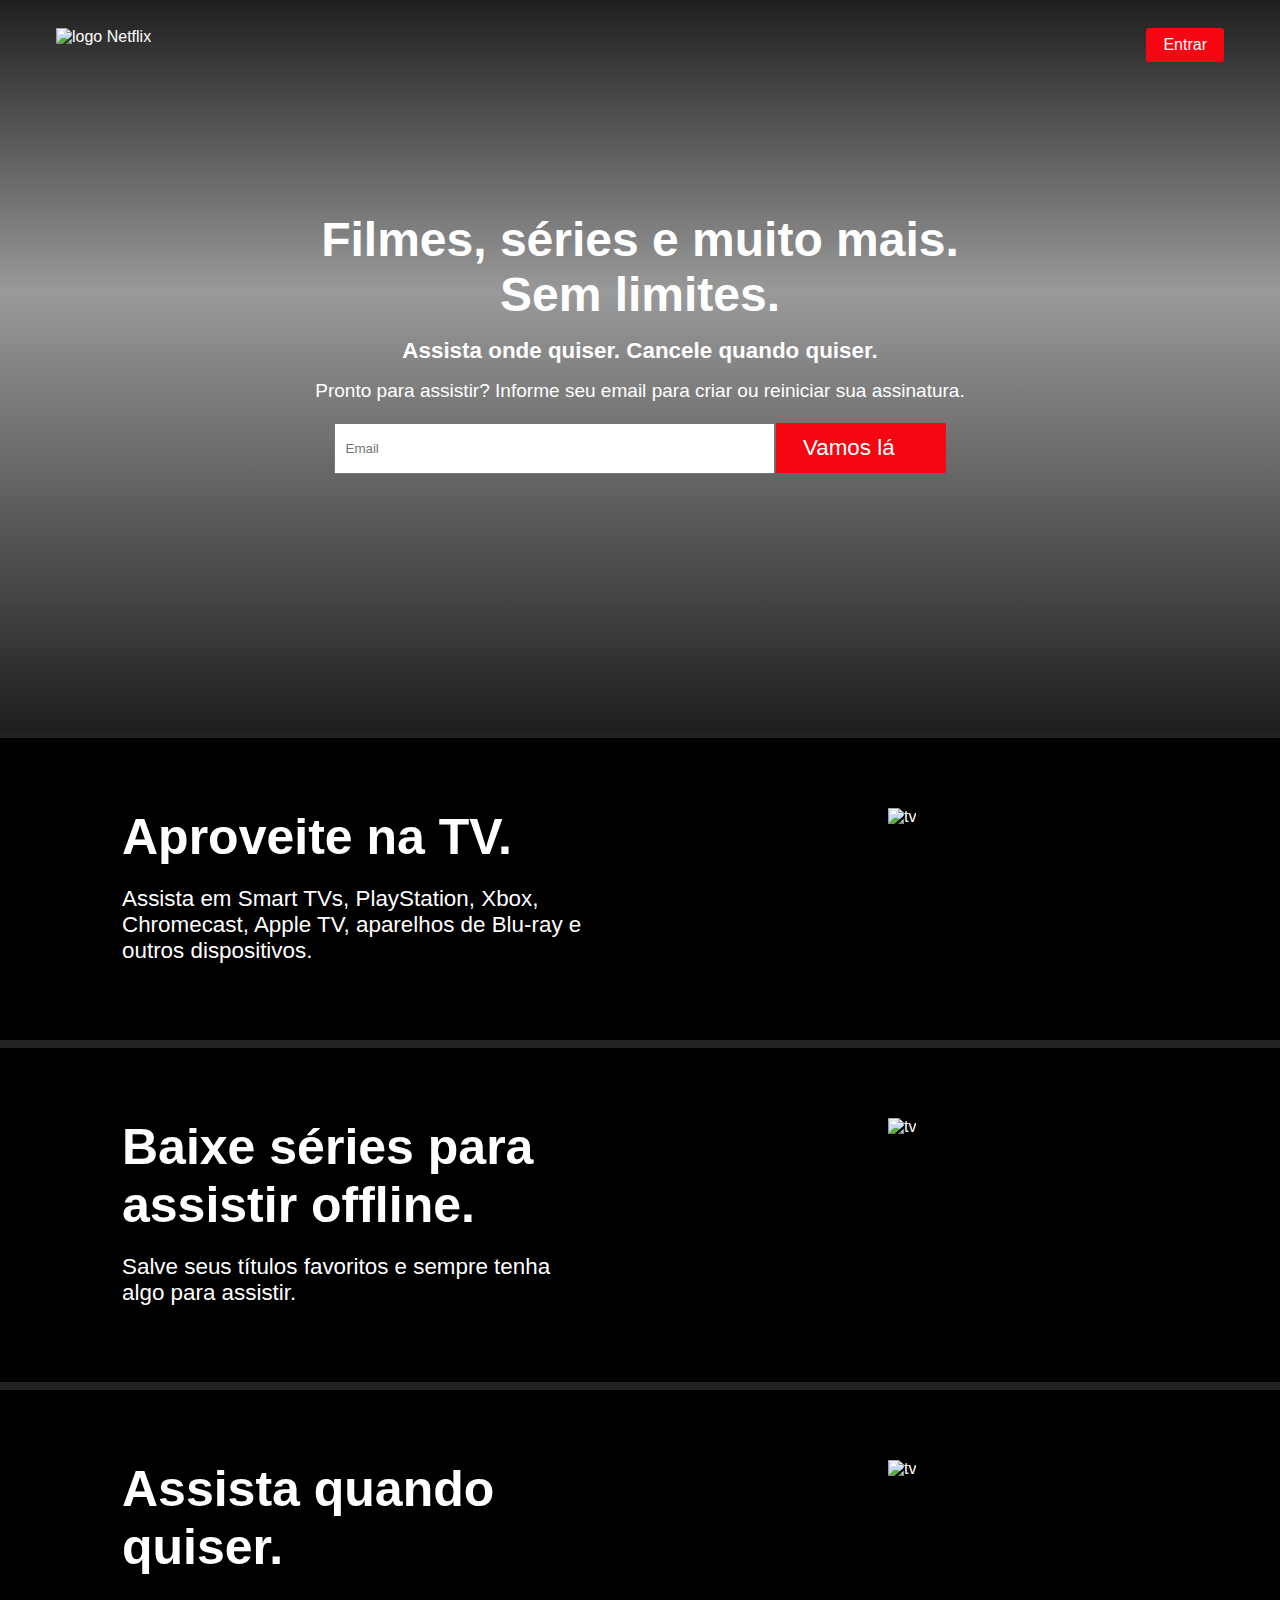
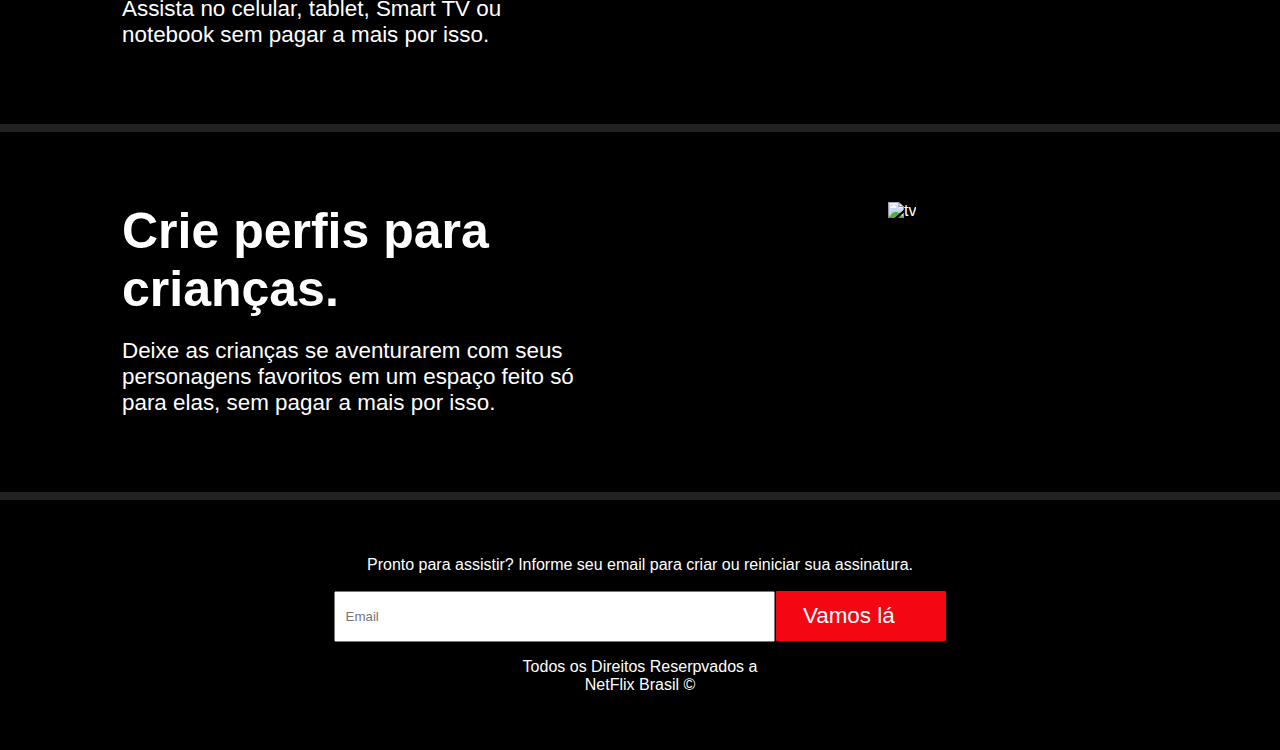
==== Netflix/html/index.html @ efd4efce "código" ====
<!DOCTYPE html>
<html lang="pt-br">
<head>
    <meta charset="UTF-8">
    <meta http-equiv="X-UA-Compatible" content="IE=edge">
    <meta name="viewport" content="width=device-width, initial-scale=1.0">
    <title>Document</title>
    <link rel="stylesheet" href="style.css">
</head>
<body>
        <main class="conteiner">
            
            <header>
                <div class="barra">
                    <div class="logo">
                        <img src="/imagens/Mask group.svg" alt="logo Netflix">  
                    </div>
                    <a href="#">Entrar</a>
                </div>
            </header>
            <div class="conteudo">
                    <div class="info">
                            <h1>Filmes, séries e muito mais. Sem limites.</h1>
                            <h2>Assista onde quiser. Cancele quando quiser.</h2>

                            <h3><span> Pronto para assistir?</span> Informe seu email para criar ou reiniciar sua assinatura.</h3>
                            <form class="form">
                                    <input type="text" placeholder="Email">
                                    <a href="#">Vamos lá<img src="/imagens/Group 1 (2).svg" alt=""></a>
                                
                            </form>
                    </div>
            </div>
            <div class="gradiente"></div>

        </main>


        <section class="section">
            <div class="div-section">
                <div class="titulos">
                    <h1>Aproveite na TV.</h1>
                    <h2>Assista em Smart TVs, PlayStation, Xbox, Chromecast, Apple TV, aparelhos de Blu-ray e outros dispositivos.</h2>

                </div>
                <div class="img-video">
                    <img src="/imagens/Netflix Brasil - assistir a séries online, assistir a filmes online_files/tv.png" alt="tv">
                    <video src="/imagens/video-tv-0819.m4v" autoplay loop></video>
                </div>
            </div>  
        </section>


        <section class="section">
            <div class="inverter div-section">
                <div class="titulos">
                    <h1>Baixe séries para assistir offline.</h1>
                    <h2>Salve seus títulos favoritos e sempre tenha algo para assistir.</h2>

                </div>
                <div class="img-video">
                    <img src="/imagens/Netflix Brasil - assistir a séries online, assistir a filmes online_files/mobile-0819.jpg" alt="tv">
                </div>
            </div>  
        </section>


        <section class="section">
            <div class="div-section">
                <div class="titulos">
                    <h1>Assista quando quiser.</h1>
                    <h2>Assista no celular, tablet, Smart TV ou notebook sem pagar a mais por isso.</h2>

                </div>
                <div class="secao-3 img-video">
                    <img src="/imagens/Netflix Brasil - assistir a séries online, assistir a filmes online_files/device-pile.png" alt="tv">
                    <video src="/imagens/video-devices.m4v" autoplay loop></video>
                </div>
            </div>  
        </section>

        <section class="section">
            <div class="inverter div-section">
                <div class="titulos">
                    <h1>Crie perfis para crianças.</h1>
                    <h2>Deixe as crianças se aventurarem com seus personagens favoritos em um espaço feito só para elas, sem pagar a mais por isso.</h2>

                </div>
                <div class="img-video">
                    <img src="/imagens/Netflix Brasil - assistir a séries online, assistir a filmes online_files/AAAABUb4fcnETtielPJer_ORwZ2iUanycANl37cr81zDaXC9Fmg9c42ofxt0yxetNltG2xUMgf2Aqimz_q1Nsv-38Ng_EjIc.png "alt="tv">
                </div>
            </div>  
        </section>

        <footer class="footer ">
            <div>
                <p>Pronto para assistir? Informe seu email para criar ou reiniciar sua assinatura.</p>
                <form class="form"> 
                    <input type="text" placeholder="Email">
                    <a href="#">Vamos lá<img src="/imagens/Group 1 (2).svg" alt=""></a>
                </form>
                <p>Todos os Direitos Reserpvados a <br> NetFlix Brasil © </p>
            </div>  
        </footer>
</body>
</html>
---- Netflix/html/style.css ----
*{
   margin: 0;
   padding: 0;
}
body{
    box-sizing: border-box;
    color: white;
    font-family: Helvetica,Arial,sans-serif;
}

.conteiner{
    background: url('/imagens/BackGroundImage.jpg')no-repeat center center ;
    background-size: cover;
    height: 710px;
    position:relative;
    top: 0;
    padding-top: 20px;
    border-bottom: 8px solid #222;
    
}
.gradiente{
    background: rgba(0,0,0,.4);
    background-image: linear-gradient(to top,rgba(0,0,0,.8) 0,rgba(0,0,0,0) 60%,rgba(0,0,0,.8) 100%);
    position: absolute;
    top: 0;
    width: 100%;
    height: 100%;
}


header{
    max-width: 1800px;
    width: 100%;
    display: flex;
    align-items: center;
    margin: auto;
}
.barra{
    position: relative;
    width: 100%;
    max-width: 1380px;
    max-height: 42px;
    display: flex;
    justify-content: space-between;
    align-items: flex-start;
    z-index: 1;
    margin: 0 3.5rem;
    padding-top: 8px;
}
.barra a{
    text-decoration: none;
    font-size: 16px;
    color: white;
    background-color: #F40612;
    padding: 8px 17px;
    border-radius: 3px;
}
.logo{
    max-width: 10.43rem;
}
.logo img{
    width: 100%;
}



.conteudo{
    width:100% ;
    max-width:1800px ;
    height: 509px;
    padding:75px 45px;
    position: relative;
    z-index: 100;
    display: flex;
    margin: auto;
}

.info{ 
    padding: 75px 0;
    margin: auto;
    max-width: 950px;
    text-align: center;
    flex: 1vw;
    
}
.info h1{
    font-size: 3.9rem;
    text-align: center;
    margin:0 75px;
    
}
.info h2{
    font-size: 1.54rem;
    margin: 16px 75px;
    
}
.info h3{
    font-size: 1.2rem;
    padding: 0 40px 20px 40px;
    margin: 0 75px;
    
}


.form{
    display: flex;
    align-items:center ;
    max-width: 950px; 
    margin: auto ;
    justify-content: center;
    
}

.form input{
    width: 477px;
    height: 57px;
    padding: 0px 0px 0px 10px;
    
}
.form input:active{
    border: 1px solid blue;
}

.form a{
    text-decoration: none;
    color: white;
    font-size: 30px;
    font-weight: 400;
    background-color: #F40612;
    width: 193px;
    padding: 13px 15px;
    margin: 1px;
}
.form a>img{
    width: 5%;
    margin-left:15px ;
}

/* section */

.section{
    background: #000000;
    width: 100%;
    text-align: center;
    padding: 70px 0;
    border-bottom: 8px solid #222;
}
.div-section{
    display: grid;
    grid-template-columns: 1fr 1fr;
    align-items: center;
    justify-items: end;
    width: 100%;
    max-width: 1100px;
    margin:0 auto;
}
.titulos{
    text-align: start;
    padding-right: 48px;
    margin-left: 2rem;
}
.titulos h1{
    font-size: 3.125rem;
    margin-bottom: 8px;
}
.titulos h2{
    font-size: 1.4rem;
    font-weight: 400;
    margin:19.5px 0 6.5px 0;
}


.img-video{
    width: 100%;
    height: 100%;
    max-width: 550px;
    max-height: 400px;
    position: relative;
    margin-right: 0.8rem;
}
.img-video img{
    width: 100%;
    height: 100%;
    position: relative;
    z-index: 100;
}
.img-video video{
    position: absolute;
    left: 12%;
    top: 7%;
    max-width: 75%;
    max-height: 82%;
    height: 100%;
    width: 100%;
} 
.inverso {
    grid-template-columns: 1fr 1.5fr;
}
.inverso .titulos{
    order: 2;
    
}

.secao-3 video{
    width: 63%;
    left: 19%;
    top: -5%;
}
.footer{
    background: #000000;
    width: 100%;
    text-align: center;
    padding: 40px 0;   
}
.footer div{
    max-width: max-content;
    margin: 0 auto;
}
p{
    margin: 16px auto;
}


/* @media */

@media (min-width:950px) and (max-width:1450px)
{
    .conteudo{
        padding: 0;
        height: 100%;
        max-height: 665px;
    }
    .info{
        margin: 75px auto;
        width: 100%;
    }
    
    .logo img{
        width: 8.375rem;
        height: 2.25rem;
    }

    .info h1{
        font-size: 3rem;
        width: 650px;
        margin: 0 auto;
        padding: 0;
    }
    .info h2{
        font-size:1.4rem ;
        width: 659px;
        margin: 16px auto;
    }
    .info h3{
        font-size: 1.19rem;
        font-weight: 400;
        padding: 0 47px 20px 47px;
    }
    .form{
        display: flex;
        align-content: center;
    }
    .form input{
        width: 427px;
        height: 47px;
    }
    .form a{
        font-size: 1.4rem;
        font-weight: 400;
        padding: 12px 0 ;
        display: flex;
        align-items: center;
        justify-content: center;
        border-radius: 1px;
        max-width: 170px;
        max-height: 60px;
        
    }
}


@media (min-width:690px) and (max-width:950px) {
    .logo img{
        width: 6.75rem;
        height: 2rem;
    }
    .info{
        max-width: 825px;
        margin: 0;
        text-align: center;
    }
    .info h1{
        font-size: 3.125rem;
        font-weight: 700;
    }
    .info h2{
        font-size: 1.625rem;
        font-weight: 400;
    }
    .info h3{
        max-width: 450px;
        font-size: 1.48rem;
        font-weight: 400;
        margin: 0 auto;
    }
    .form {
        flex-direction:column ;
    }
    .form input{
        margin: 10px auto;
    }
    .form a{
        font-size: 1rem;
        max-width: 86px;
        min-height: 40px;
        padding: 0 16px;
        display: flex;
        align-items: center;
        border-radius: 3px;
    }
    .form img{
        width: 100px;
        height: 10px;
        background-color: white;
    } 

    /* section */

    .section{
        padding: 75px auto;
    }
    .div-section{
        display: flex;
        flex-direction: column;
        max-width: 840px;
        width: 100%;
        margin: 0 auto;
    }

    .titulos{
        text-align: center;
        margin: 0 auto;
        padding: 0 0.5rem;
    }
    .titulos h1{
        font-size:2.5rem;
    }
    .titulos h2{
        font-size:  1.2rem;
        font-weight: 600 ;
        padding: 1.8rem;
    }
    .img-video{
        width: 100%; 
        height: 100%;
        max-width: 600px;
        max-height: 450px;      
    }
    .img-video video{
        top: 7%;
       
    }
    .inverso .titulos{
        order: 1;
        
    }
    .inverso .img-video{
        order: 2;
    }
    
} 





@media (max-width:690px){
    .logo img{
        width: 6.75rem;
        height: 2rem;
    }
    .conteudo{
        padding: 75px 0;
    }
    .info{
        max-width: 572px;
        max-height :347px; 
        margin: 0 2rem;
        padding: 0 1.2rem;
    }
    .info h1{
        font-size: 3.1rem;
        padding: 0;
        margin: 0;
    }
    .info h2{
        font-size: 1.625rem;
        font-weight: 100;
        padding: 0;
        margin: 16px 0;

    }
    .info h3{
        margin: 0 3px;
        padding: 0 57px;
        font-weight: 100;
    }

    .form {
        flex-direction:column ;
    }
    .form input{
        padding: 10px 10px 0 10px;
        width: 477px;
        height: 37px;
        margin: 10px 0;
    }
    
    .form a{
        font-size: 1rem;
        max-width: 86px;
        min-height: 40px;
        padding: 0 16px;
        display: flex;
        align-items: center;
        border-radius: 3px;
    }
    .form img{
        width: 100px;
        height: 10px;
        background-color: white;
    } 




    .div-section{
        display: flex;
        flex-direction: column;
        align-items: center;
        max-width: 573px;
        max-height: 500px;
        width: 100%;
        height: 100%;
        margin: 0 auto;
        
    }
    .titulos{
        padding: 0;
        text-align: center;
    } 
    .titulos h1{
        font-size: 2.5rem;
    }
    .titulos h2{
        font-size: 1.38rem;
        font-weight: 400;
    }
    .img-video {
        max-width:  446px;;
        max-height: 333px;
    }
    .img-video video{
        top: 8%;
    }
    .inverso .titulos{
        order: 1;
        
    }
    .inverso .img-video{
        order: 2;
    }
}

@media (max-width:580px){
    .conteudo{
        padding: 75px 0;
        
    }
    .info{
        width: 100%;
        max-width: 437px;
        height :427px; 
        margin: 0 auto;
    }
    .info h1{
        font-size: 1.7rem;
        padding: 0;
        margin: 0;
    }
    .info h2{
        font-size: 1.1rem;
        font-weight: 100;
        padding: 0;
        margin: 16px 0;

    }
    .info h3{
        margin: 0 3px;
        padding: 0 30px;
        font-weight: 100;
    }

    .form {
        flex-direction:column ;
    }
    .form input{
        padding: 10px 10px 0 10px;
        width: 100%;
        max-width: 412px;
        height: 37px;
        margin: 10px 0;
    }
    
    .form a{
        font-size: 1rem;
        max-width: 86px;
        min-height: 40px;
        padding: 0 16px;
        display: flex;
        align-items: center;
        border-radius: 3px;
    }
    .form img{
        width: 100px;
        height: 10px;
        background-color: white;
    } 

    .inverter .titulos{
        order: 1;
        
    }
    .inverter .img-video{
        order: 2;
    }

    p{
        font-size: 0.9rem;
        font-weight: 100;
    }
}
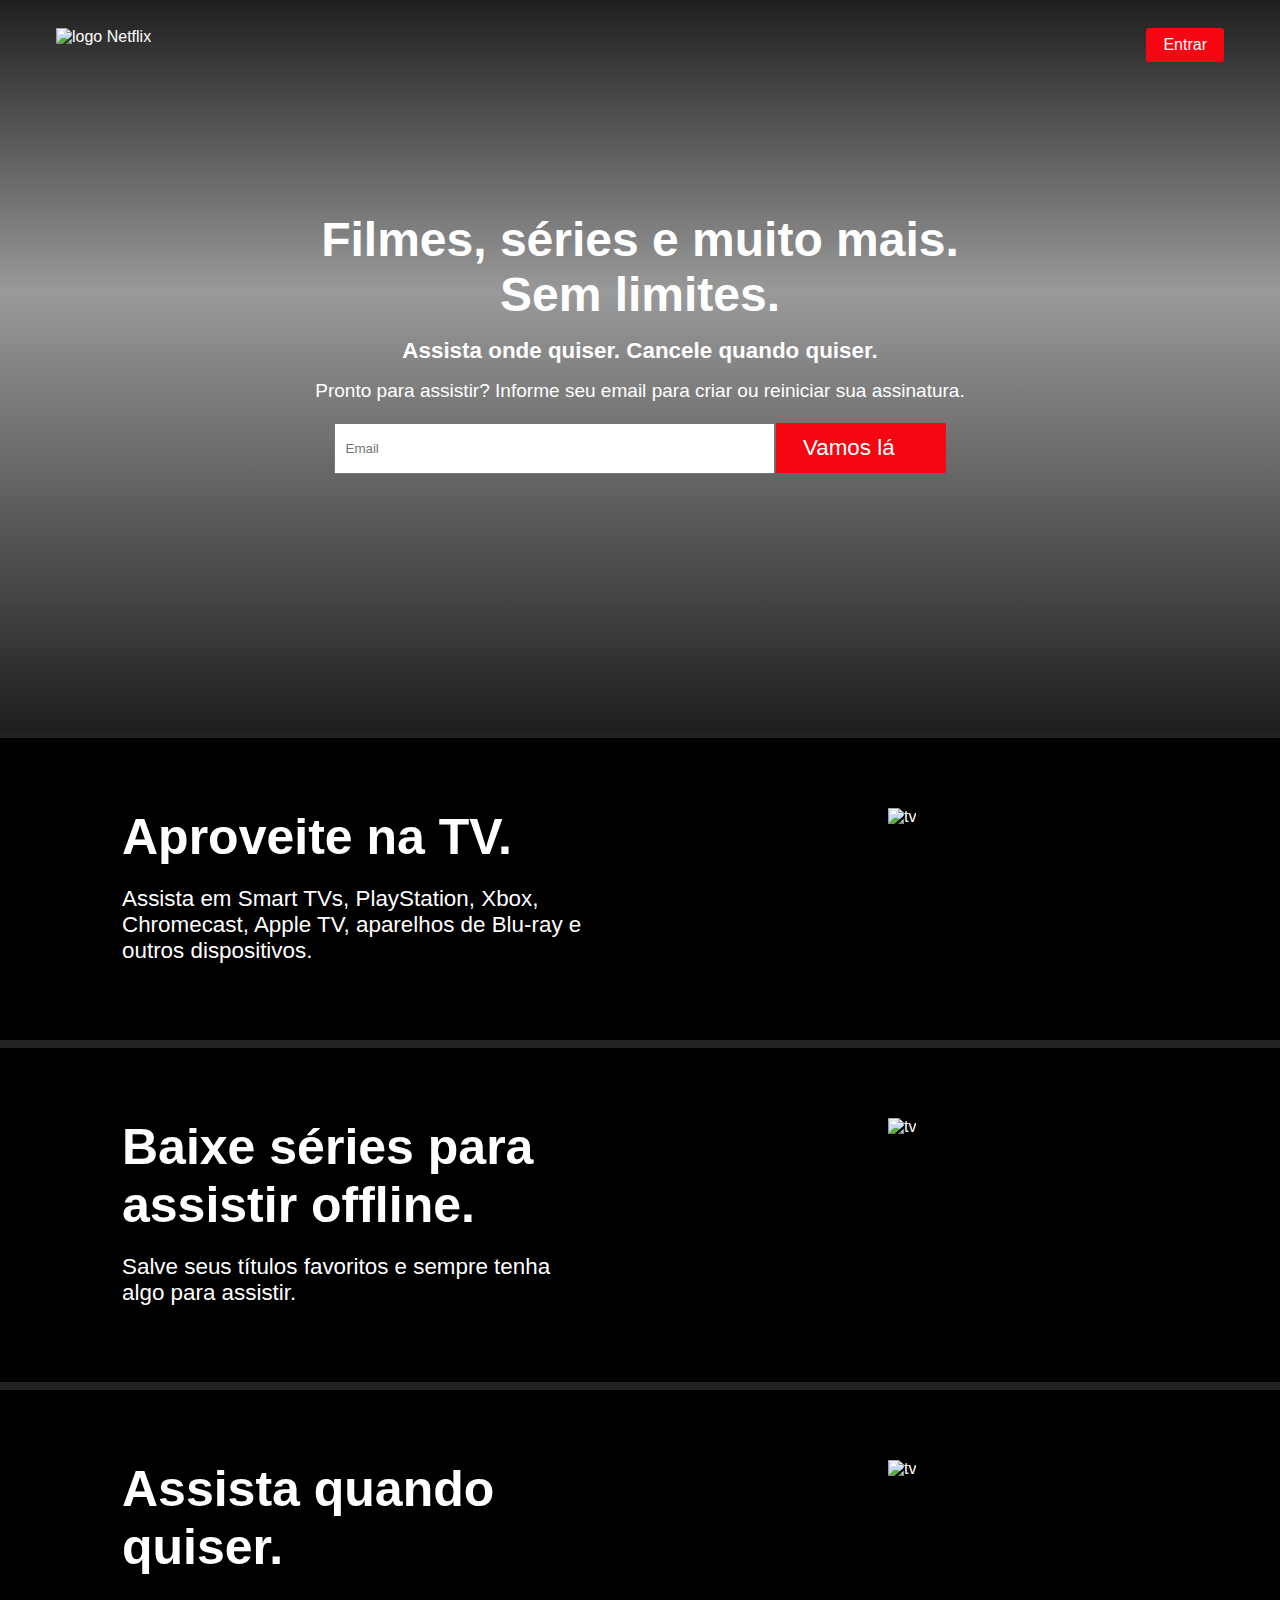
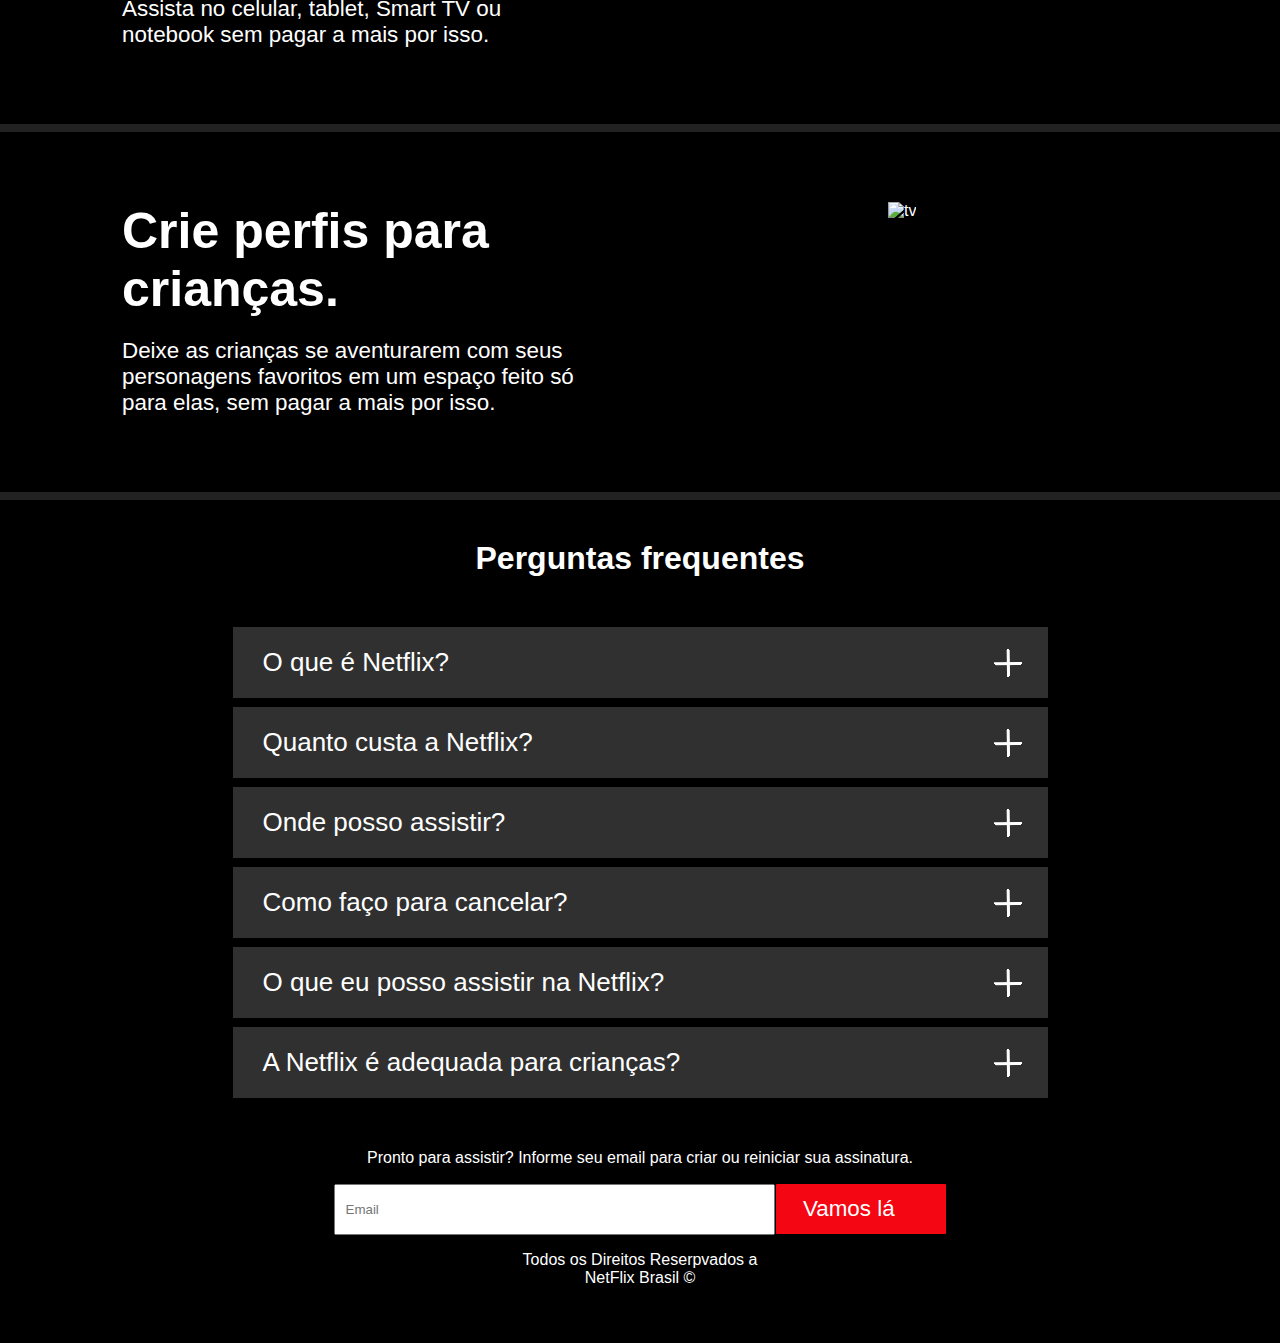
==== commit ca8db88c: "." ====
--- a/Netflix/html/index.html
+++ b/Netflix/html/index.html
@@ -93,6 +93,106 @@
         </section>
 
         <footer class="footer ">
+            <section class="faq">
+                <h1>Perguntas frequentes</h1>
+                <dl class="faq-list">
+                    <dt class="faq-question">
+                        O que é Netflix?
+                    </dt>
+                    <dd class="faq-answer">
+                        
+                        <div>
+                            A Netflix é um serviço de transmissão online que oferece uma ampla variedade de séries, filmes e documentários premiados em milhares de aparelhos conectados à internet.
+                            <br>
+                            Você pode assistir a quantos filmes e séries quiser, quando e onde quiser, sem comerciais – tudo por um preço mensal bem acessível. Aqui você sempre encontra novidades. A cada semana, adicionamos novas séries e filmes.
+                        </div>
+
+                        
+
+                        
+                    </dd>
+                    <dt class="faq-question">
+                        Quanto custa a Netflix?
+                    </dt>
+                    <dd class="faq-answer">
+                        
+                        <div>
+                            Assista à Netflix no seu celular, tablet, Smart TV, notebook ou aparelho de streaming por uma taxa mensal única. Os planos variam de R$25,90 a R$55,90 por mês. Sem contrato nem taxas extras.
+                        </div>
+
+                        
+
+                        
+                    </dd>
+                    <dt class="faq-question">
+                        Onde posso assistir?
+                    </dt>
+                    <dd class="faq-answer">
+                        
+                        <div>
+                            Assista onde quiser, quando quiser. Faça login com sua conta Netflix em netflix.com para começar a assistir no computador ou em qualquer aparelho conectado à Internet compatível com o aplicativo Netflix, como Smart TVs, smartphones, tablets, aparelhos de streaming e videogames.
+                            <br>
+                            Você também pode baixar a sua série favorita com o aplicativo Netflix para iOS, Android ou Windows 10. Use downloads para levar a Netflix para onde quiser sem precisar de conexão com a Internet. Leve a Netflix com você para qualquer lugar.
+                        </div>
+
+                        
+
+                        
+                    </dd>
+                    <dt class="faq-question">
+                        Como faço para cancelar?
+                    </dt>
+                    <dd class="faq-answer">
+                        
+                        <div>
+                            A Netflix é flexível. Não há contratos nem compromissos. Você pode cancelar a sua conta na internet com apenas dois cliques. Não há taxa de cancelamento – você pode começar ou encerrar a sua assinatura a qualquer momento.
+                        </div>
+
+                        
+
+                        
+
+                    </dd>
+
+                    <dt class="faq-question">
+                        O que eu posso assistir na Netflix?
+                    </dt>
+                    <dd class="faq-answer">
+                        
+                        <div>
+                            A Netflix tem um grande catálogo de filmes, documentários, séries, originais Netflix premiados e muito mais. Assista o quanto quiser, quando quiser.
+                        </div>
+
+                        
+
+                        
+                    </dd>
+
+                    <dt class="faq-question">
+                        A Netflix é adequada para crianças?
+                    </dt>
+                    <dd class="faq-answer">
+                        
+                        <div>
+                            
+                            A experiência infantil da Netflix faz parte da sua assinatura para que as crianças se divirtam em seu próprio espaço com séries e filmes familiares sob a supervisão dos pais.
+                            <br>
+                            O recurso de controle dos pais, incluso nos perfis para crianças e protegido por PIN, permite restringir a classificação etária do conteúdo que as crianças podem ver e bloquear títulos específicos que você não quer que elas assistam.
+                        </div>
+
+                        
+
+                        
+                    </dd>
+
+                </dl>
+
+                
+            </section>
+
+
+
+
             <div>
                 <p>Pronto para assistir? Informe seu email para criar ou reiniciar sua assinatura.</p>
                 <form class="form"> 
@@ -100,7 +200,12 @@
                     <a href="#">Vamos lá<img src="/imagens/Group 1 (2).svg" alt=""></a>
                 </form>
                 <p>Todos os Direitos Reserpvados a <br> NetFlix Brasil © </p>
-            </div>  
+            </div> 
+            
+            
+            
         </footer>
+        <script src="index.js"></script>
 </body>
+    
 </html>--- a/Netflix/html/style.css
+++ b/Netflix/html/style.css
@@ -216,6 +216,54 @@
     max-width: max-content;
     margin: 0 auto;
 }
+.faq{
+    width: 100%;
+}
+.faq h1{
+    text-align: center;
+}
+.faq-list{
+    margin: 50px auto;
+    max-width: 815px;
+    font-size: 26px;
+}
+.faq-question , .faq-answer{
+    background: #303030;
+}
+.faq-question{
+    padding: 20px 30px;
+    display: flex;
+    justify-content: space-between;
+    align-items: center;
+    cursor: pointer;
+    margin-top: 8px;
+    margin-bottom: 1px;
+}
+.faq-question::after{
+    content: "";
+    display: block;
+    width: 20px;
+    height: 20px;
+    background: url("../imagens/Group\ 1\ \(6\).svg") no-repeat center center;
+    transform: rotate(45deg);
+}
+.faq-question.active::after{
+    transform: rotate(0deg);
+}
+
+.faq-answer{
+    max-height: 0;
+    overflow: hidden;
+    transition: max-height 0.25s cubic-bezier(0.5 , 0, 0.1 ,1);
+}
+.faq-answer > div{
+    padding: 30px;
+    
+}
+.faq-answer.active{
+    max-height: 1200px;
+}
+
 p{
     margin: 16px auto;
 }
@@ -539,4 +587,67 @@
         font-size: 0.9rem;
         font-weight: 100;
     }
+}
+@media (max-width:800px){
+    .header{
+        padding: 0 15px;
+    }
+    .header img{
+        max-width: 90px;
+    }
+    .header a{
+        max-width: 90px;
+        padding: 4px 8px;
+    }
+    .main{
+        height: 500px;
+    }
+    .main h1{
+        font-size: 28px;
+    }
+    .main span,.main p{
+        width: 80vw;
+    }
+    .main span{
+        margin-top: 16px;
+    }
+    .main p{
+        margin-top: 10px;
+    }
+    .form-cta{
+        width: 100%;
+        grid-template-columns: 1fr;
+        gap: 10px;
+        margin-top: 10px;
+        max-width: 80vw;
+    }
+    .form-cta input{
+        font-size: 16px;
+        padding: 13px;
+
+    }
+    .form-cta button{
+        font-size: 16px;
+        justify-self: center;
+        padding: 4px 16px 8px 16px;
+        border-radius: 2px;
+    }
+    .form-cta button::after{
+        margin-left: 5px;
+        background-repeat: no-repeat;
+        background-position: bottom center;
+        background-size: 6px 12px;
+    }
+    section h1,.section p{
+        text-align: center;
+    }
+    section h1{
+        font-size: 26px;
+    }
+    .section{
+        font-size: 18px;
+    }
+    .grid{
+        grid-template-columns: 1fr;
+    }
 }